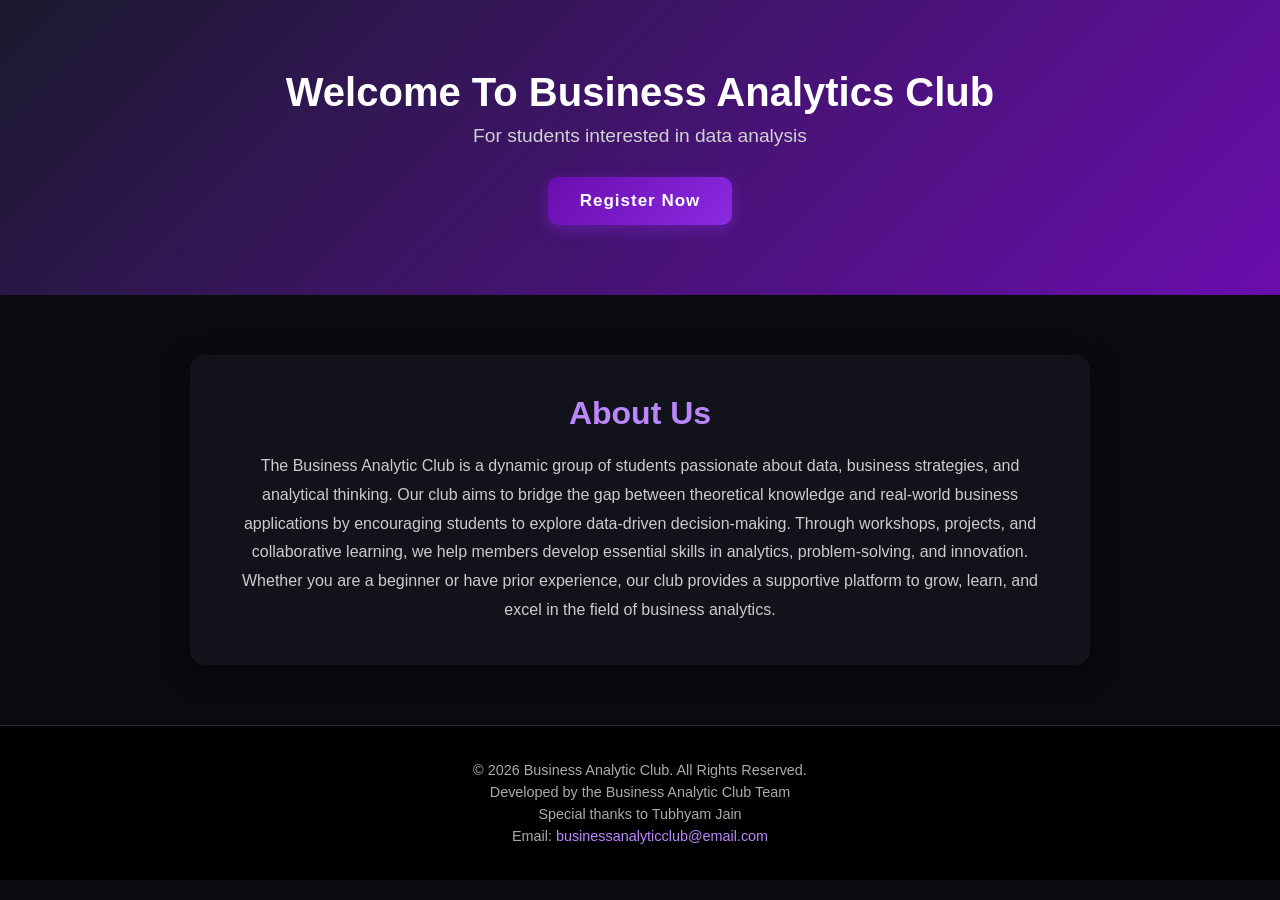
==== index.html @ b76950d2 "Project For SVIMS club" ====
<!DOCTYPE html>
<html lang="en">
<head>
    <meta charset="UTF-8">
    <meta name="viewport" content="width=device-width, initial-scale=1.0">
    <title>Business Analytics Club</title>

    <link rel="stylesheet" href="style.css">
</head>
<body>

<header class="header">
    <h1>Welcome To Business Analytics Club</h1>
    <p>For students interested in data analysis</p>

    <a href="registration page.html" class="register-btn">Register Now</a>
</header>

<main>
    <section class="about">
        <h2>About Us</h2>
        <p>
            The Business Analytic Club is a dynamic group of students passionate about data,
            business strategies, and analytical thinking. Our club aims to bridge the gap
            between theoretical knowledge and real-world business applications by encouraging
            students to explore data-driven decision-making.

            Through workshops, projects, and collaborative learning, we help members develop
            essential skills in analytics, problem-solving, and innovation. Whether you are
            a beginner or have prior experience, our club provides a supportive platform to
            grow, learn, and excel in the field of business analytics.
        </p>
    </section>
</main>

<footer class="footer">
    <p>© 2026 Business Analytic Club. All Rights Reserved.</p>
    <p>Developed by the Business Analytic Club Team</p>
    <p>Special thanks to Tubhyam Jain</p>
    <p>Email: <a href="mailto:businessanalyticclub@email.com">businessanalyticclub@email.com</a></p>
</footer>

</body>
</html>
---- style.css ----
/* Reset */
* {
    margin: 0;
    padding: 0;
    box-sizing: border-box;
}

/* Body */
body {
    font-family: 'Segoe UI', sans-serif;
    background-color: #0b0b0f; /* black */
    color: #ffffff;
}

/* ================= HEADER ================= */
.header {
    background: linear-gradient(135deg, #1a1a2e, #6a0dad);
    text-align: center;
    padding: 70px 20px;
}

.header h1 {
    font-size: 2.5rem;
    margin-bottom: 10px;
    color: #ffffff;
}

.header p {
    font-size: 1.2rem;
    color: #d1d1d1;
}

/* Register Button */
.register-btn {
    display: inline-block;
    margin-top: 30px;
    padding: 14px 32px;
    font-size: 17px;
    font-weight: bold;
    color: #ffffff;
    background: linear-gradient(135deg, #6a0dad, #8a2be2);
    border-radius: 10px;
    text-decoration: none;
    letter-spacing: 1px;
    transition: all 0.3s ease;
    box-shadow: 0 5px 15px rgba(138, 43, 226, 0.4);
}

.register-btn:hover {
    transform: translateY(-4px) scale(1.05);
    box-shadow: 0 10px 30px rgba(138, 43, 226, 0.7);
}

/* ================= ABOUT SECTION ================= */
.about {
    max-width: 900px;
    margin: 60px auto;
    padding: 40px;
    background: #12121a; /* dark card */
    border-radius: 15px;
    text-align: center;
    box-shadow: 0 8px 25px rgba(0, 0, 0, 0.5);
}

.about h2 {
    color: #bb86fc;
    margin-bottom: 20px;
    font-size: 2rem;
}

.about p {
    line-height: 1.8;
    color: #cccccc;
}

/* ================= FOOTER ================= */
.footer {
    background-color: #000000;
    text-align: center;
    padding: 30px 15px;
    border-top: 1px solid #2a2a2a;
}

.footer p {
    margin: 6px 0;
    font-size: 0.9rem;
    color: #aaaaaa;
}

.footer a {
    color: #bb86fc;
    text-decoration: none;
}

.footer a:hover {
    text-decoration: underline;
}

/* ================= ANIMATIONS ================= */
@keyframes fadeUp {
    from {
        opacity: 0;
        transform: translateY(40px);
    }
    to {
        opacity: 1;
        transform: translateY(0);
    }
}

.header {
    animation: fadeUp 1s ease-in-out;
}

.about {
    animation: fadeUp 1.3s ease-in-out;
}

/* ================= RESPONSIVE ================= */
@media (max-width: 768px) {
    .header h1 {
        font-size: 1.8rem;
    }

    .about {
        margin: 20px;
        padding: 25px;
    }
}
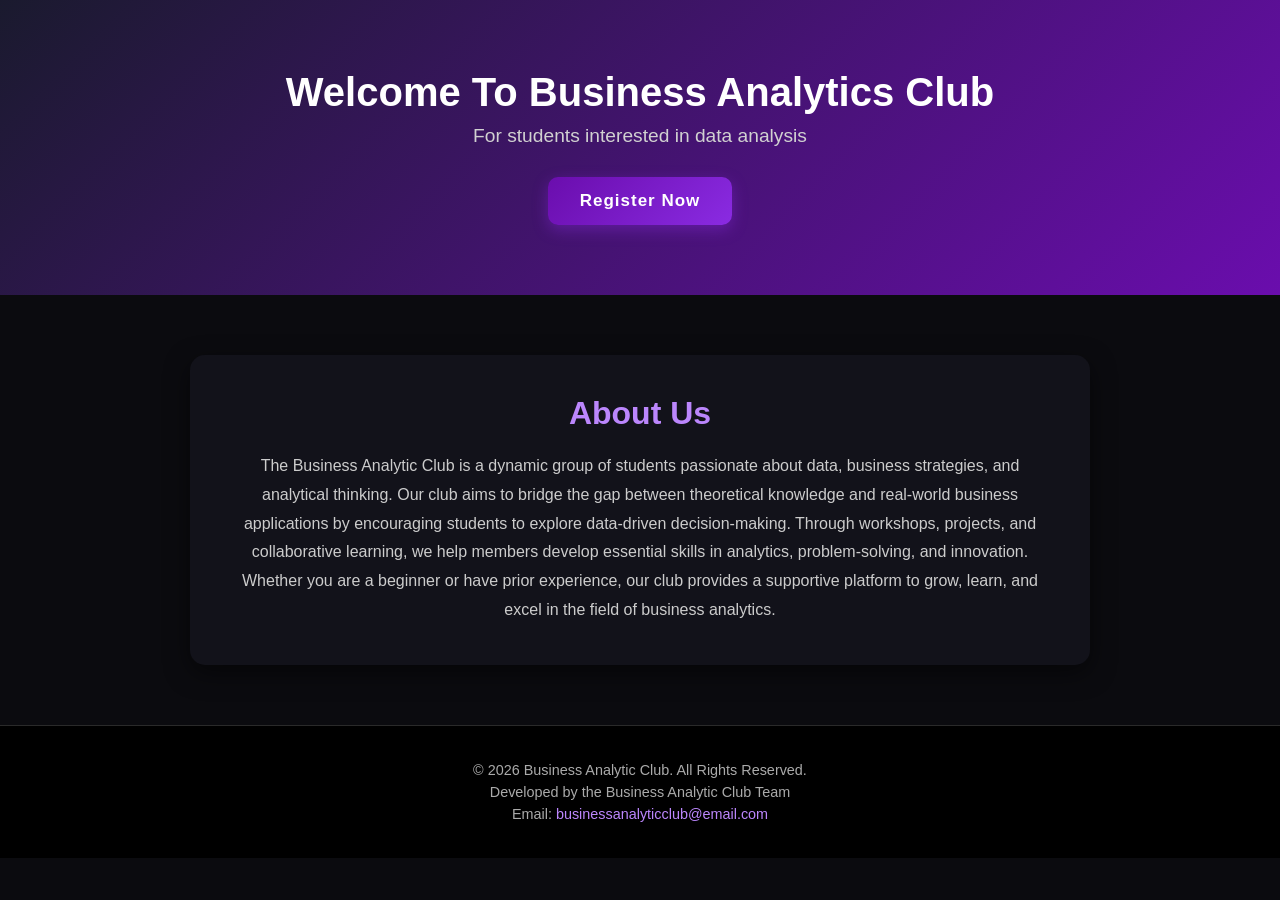
==== commit 14b635bd: "Project For SVIMS club" ====
--- a/index.html
+++ b/index.html
@@ -36,7 +36,7 @@
 <footer class="footer">
     <p>© 2026 Business Analytic Club. All Rights Reserved.</p>
     <p>Developed by the Business Analytic Club Team</p>
-    <p>Special thanks to Tubhyam Jain</p>
+
     <p>Email: <a href="mailto:businessanalyticclub@email.com">businessanalyticclub@email.com</a></p>
 </footer>
 
